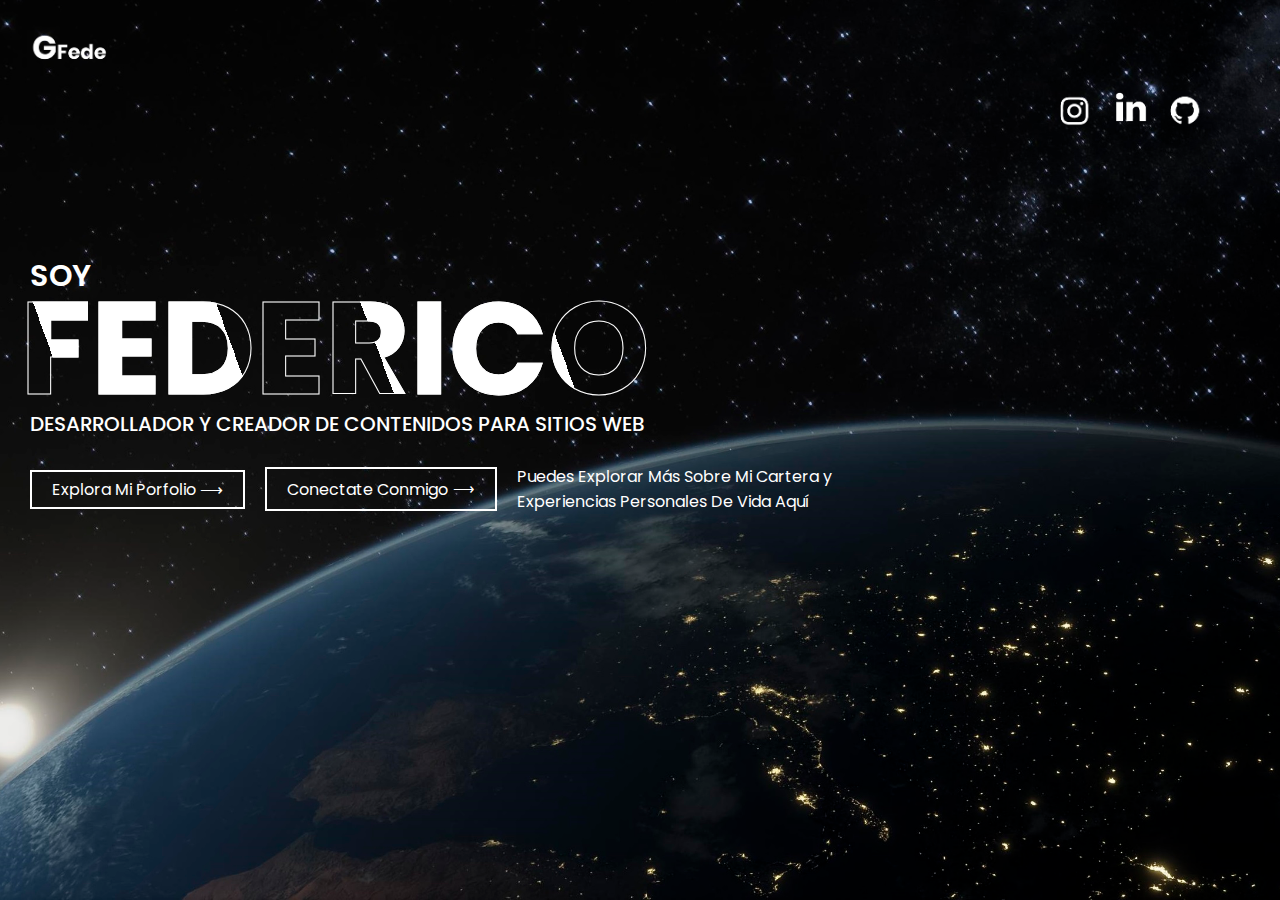
==== index.html @ 3f2966f8 "subida a github" ====
<!DOCTYPE html>
<html lang="en">

<head>
    <meta charset="UTF-8">
    <meta http-equiv="X-UA-Compatible" content="IE=edge">
    <meta name="viewport" content="width=device-width, initial-scale=1.0">
    <link rel="stylesheet" href="style.css">
    <title>Porfolio</title>
</head>

<body>

    <header>
        <nav>
            <div class="div-logo">
              <a href="index.html">  <img src="imagen/Logo Fede 4@3x.png" alt="" class="logo"></a>
            </div>

        </nav>
    </header>

    <div class="textos">
        <p> SOY </p>
        <h1>FEDERICO</h1>
        <h3>DESARROLLADOR Y CREADOR DE CONTENIDOS PARA SITIOS WEB </h3>
    </div>

    <div class="row">

        <a href="inicio.html">Explora Mi Porfolio &#x27F6;</a>
        <a href="contacto.html">Conectate Conmigo <span class="span">&#x27F6;</span> </a>
        <span>Puedes Explorar Más Sobre Mi Cartera y <br> Experiencias Personales De Vida Aquí</span>

    </div>

    <div class="social-icons">

        <a href=""> <img src="imagen//instagram.png" alt="" class="instagram"></a>
        <a href=""> <img src="imagen/linkedin.png" alt="" class="linkedin"></a>
        <a href=""> <img src="imagen/github.png" alt="" class="github"></a>
        
    </div>



</body>

</html>
---- style.css ----
@import url('https://fonts.googleapis.com/css2?family=Poppins:ital,wght@0,100;0,200;0,300;0,400;0,500;0,600;1,100;1,200;1,300;1,400;1,500&display=swap');
@import url('https://fonts.googleapis.com/css2?family=Barlow+Condensed:ital,wght@0,100;0,200;0,300;0,400;0,500;0,600;0,700;1,100;1,200;1,300;1,400;1,500;1,600&display=swap');

* {
    margin: 0;
    padding: 0;
    box-sizing: border-box;
    font-family: 'Poppins', sans-serif;
}

body {
    background-image: url(imagen/galaxy-night-panorama\ \(1\).jpg);
    height: 100vh;
    background-position: center;
    background-repeat: no-repeat;
    width: 100%;
    background-size: cover;
    font-family: 'Poppins', sans-serif;
}

body {
    overflow-y: scroll;
    scrollbar-width: thin;
    scrollbar-color: #09f5c6 #191919;
    /* funciona cuando abris el modal del proyecto */
}

body::-webkit-scrollbar {
    width: 5px;
}

body::-webkit-scrollbar-track-piece {
    background-color: #191919;
}

body::-webkit-scrollbar-thumb {
    height: 30px;
    background-color: #09f5c6;
}


nav {
    display: flex;
    justify-content: flex-start;
    width: 100%;

}


.logo {
    width: 100px;
    margin-left: 20px;

}

.textos {
    color: #fff;
    position: relative;
    bottom: 5%;
    margin-left: 30px;
    margin-top: 150px;
    margin-bottom: -30px;

}

p {
    font-size: 30px;
    font-weight: 600;
    margin-bottom: -30px;

}

h1 {
    font-size: 130px;
    line-height: 160px;
    margin-left: -10px;
    color: transparent;
    -webkit-text-stroke: 1px #fff;
    background: url(imagen/back.png);
    background-clip: text;
    background-position: 0 0;
    animation: back 20s linear infinite;

}

@keyframes back {
    100% {
        background-position: 2000px 0;
    }
}

h3 {
    font-size: 20px;
    font-weight: 500;
    margin-top: -20px;

}

.row {
    display: flex;
    align-items: center;
    flex-wrap: wrap;
    margin-top: 10px;
    margin-left: 30px;
    color: #fff;

}

.row a {
    color: #fff;
    text-decoration: none;
    padding: 5px 20px;
    margin-right: 20px;
    border: 2px solid #fff;
    display: flex;
    align-items: center;
}

.span {
    font-size: 15px;
    line-height: 30px;
    margin-left: 5px;
}

.social-icons {
    position: absolute;
    right: 5%;
    bottom: 85%;
    display: flex;
    justify-content: center;
    color: #fff;
}

.instagram {
    width: 60px;
}

.linkedin {
    width: 50px;
    margin-top: 3px;
}

.github {
    width: 60px;
}



/*--------------------------INICIO------------------------------*/

.fondo-inicio {
    background-image: url(imagen/fondo-inicio.jpg);
    height: 100vh;
    background-position: center;
    background-repeat: repeat;
    width: 100%;
    background-size: cover;
    font-family: 'Barlow Condensed', sans-serif;
    overflow-y: scroll;
    scrollbar-width: thin;
}

/*------------NAVEGACION -------------*/


nav .menu .lista {
    margin: 1em;
}

nav .menu .lista a:hover {
    text-decoration: line-through;
    color: #09f5c6;
}

nav .menu .lista .activo {
    text-decoration: line-through;
    color: #09f5c6;
}

nav .logo:hover {
    color: #09f5c6;
}

.sobremi {
    width: 100%;
    height: 400px;
    display: flex;
    justify-content: center;
}

/*-----------PERFIL------------------*/

.fotoperfil {
    border: solid 2px white;
    width: 400px;
    height: 400px;
    border-radius: 200px;
    background-size: cover;

}

.contenedor-descripcion {
    width: 100%;
    display: flex;
    justify-content: center;
    color: #fff;
}

.nombre {
    position: relative;
    margin-top: 20px;
    font-size: 40px;
    font-weight: 600;
    font-family: 'Barlow Condensed', sans-serif;
}

.div-descripcion {
    margin-top: 50px;
    width: 70%;
    margin-left: 15%;
    color: #fff;
    display: flex;
    justify-content: center;
}

.descripcion {
    margin-top: 20px;
    margin-left: 20px;
    font-size: 20px;
    font-weight: 300;
    font-family: 'Barlow Condensed', sans-serif;
}

/*------------FOOTER----------------*/

.Redes {
    display: flex;
    justify-content: center;
    width: 100%;
    margin-top: 300px;
    cursor: pointer;
    position: sticky;
}

.created {
    display: flex;
    justify-content: center;
    margin-top: 20px;
    position: relative;
}

.creado {
    color: #09f5c6;
    font-size: 12px;
    font-weight: 300;
    margin-bottom: 25px;
}

/*-------------------ANIMACION----------------*/

.container1 {
    position: relative;
    width: 88%;
    margin-top: -370px;
    padding: 20px 40px;
    border-radius: 4px;
    box-sizing: border-box;

}

.Loading1 {
    position: relative;
    display: inline-block;
    width: 20%;
    height: 8px;
    background: #444444;
    border-radius: 4px;
    overflow: hidden;
    margin-left: 182px;
}

.Loading1:after {
    content: '';
    position: absolute;
    left: 0;
    width: 0;
    height: 100%;
    border-radius: 4px;
    animation: load 8s forwards;
}

@keyframes load {

    0% {
        width: 0;
        background: #09f5c6;
    }


    100% {
        width: 100%;
        background: #09f5c6;
    }
}



/*-------------------ANIMACION 2----------------*/

.container2 {
    position: relative;
    width: 88%;
    margin-top: -32px;
    padding: 20px 40px;
    border-radius: 4px;
    box-sizing: border-box;

}

.Loading2 {
    position: relative;
    display: inline-block;
    width: 20%;
    height: 8px;
    background: #444444;
    border-radius: 4px;
    overflow: hidden;
    margin-left: 182px;
}

.Loading2:after {
    content: '';
    position: absolute;
    left: 0;
    width: 0;
    height: 100%;
    border-radius: 4px;
    animation: load 8s forwards;
}



/*-------------------ANIMACION 3----------------*/

.container3 {
    position: relative;
    width: 88%;
    margin-top: -35px;
    padding: 20px 40px;
    border-radius: 4px;
    box-sizing: border-box;

}

.Loading3 {
    position: relative;
    display: inline-block;
    width: 20%;
    height: 8px;
    background: #444444;
    border-radius: 4px;
    overflow: hidden;
    margin-left: 182px;
}

.Loading3:after {
    content: '';
    position: absolute;
    left: 0;
    width: 0;
    height: 100%;
    border-radius: 4px;
    animation: load 8s forwards;
}




/*-------------------ANIMACION 4----------------*/



/*-------------------ANIMACION 5----------------*/

.container5 {
    position: relative;
    width: 88%;
    margin-top: -30px;
    padding: 20px 40px;
    border-radius: 4px;
    box-sizing: border-box;

}

.Loading5 {
    position: relative;
    display: inline-block;
    width: 20%;
    height: 8px;
    background: #444444;
    border-radius: 4px;
    overflow: hidden;
    margin-left: 182px;
}

.Loading5:after {
    content: '';
    position: absolute;
    left: 0;
    width: 0;
    height: 100%;
    border-radius: 4px;
    animation: load 8s forwards;
}



/*-------------------ANIMACION 6----------------*/

.container6 {
    position: relative;
    width: 88%;
    margin-top: -32px;
    padding: 20px 40px;
    border-radius: 4px;
    box-sizing: border-box;

}

.Loading6 {
    position: relative;
    display: inline-block;
    width: 20%;
    height: 8px;
    background: #444444;
    border-radius: 4px;
    overflow: hidden;
    margin-left: 182px;
}

.Loading6:after {
    content: '';
    position: absolute;
    left: 0;
    width: 0;
    height: 100%;
    border-radius: 4px;
    animation: load 8s forwards;
}


/*-------------------ANIMACION 7----------------*/

.container7 {
    position: relative;
    width: 88%;
    margin-top: -32px;
    padding: 20px 40px;
    border-radius: 4px;
    box-sizing: border-box;

}

.Loading7 {
    position: relative;
    display: inline-block;
    width: 20%;
    height: 8px;
    background: #444444;
    border-radius: 4px;
    overflow: hidden;
    margin-left: 182px;
}

.Loading7:after {
    content: '';
    position: absolute;
    left: 0;
    width: 0;
    height: 100%;
    border-radius: 4px;
    animation: loade 3s forwards;
}

@keyframes loade {

    0% {
        width: 0;
        background: #09f5c6;
    }


    100% {
        width: 20%;
        background: #09f5c6;
    }
}


/*-------------------ANIMACION 8----------------*/

.container8 {
    position: relative;
    width: 88%;
    margin-top: -32px;
    padding: 20px 40px;
    border-radius: 4px;
    box-sizing: border-box;

}

.Loading8 {
    position: relative;
    display: inline-block;
    width: 20%;
    height: 8px;
    background: #444444;
    border-radius: 4px;
    overflow: hidden;
    margin-left: 182px;
}

.Loading8:after {
    content: '';
    position: absolute;
    left: 0;
    width: 0;
    height: 100%;
    border-radius: 4px;
    animation: loada 8s forwards;
}

@keyframes loada {

    0% {
        width: 0;
        background: #09f5c6;
    }


    100% {
        width: 2%;
        background: #09f5c6;
    }
}


/*-------------------ANIMACION 9----------------*/

.container9 {
    position: relative;
    width: 88%;
    margin-top: -32px;
    padding: 20px 40px;
    border-radius: 4px;
    box-sizing: border-box;

}

.Loading9 {
    position: relative;
    display: inline-block;
    width: 20%;
    height: 8px;
    background: #444444;
    border-radius: 4px;
    overflow: hidden;
    margin-left: 182px;
}

.Loading9:after {
    content: '';
    position: absolute;
    left: 0;
    width: 0;
    height: 100%;
    border-radius: 4px;
    animation: loadx 8s forwards;

    
}


@keyframes loadx {

    0% {
        width: 0;
        background: #09f5c6;
    }


    100% {
        width: 80%;
        background: #09f5c6;
    }
}

/*-------------------ANIMACION 10----------------*/

.container10 {
    position: relative;
    width: 88%;
    margin-top: -32px;
    padding: 20px 40px;
    border-radius: 4px;
    box-sizing: border-box;

}

.Loading10 {
    position: relative;
    display: inline-block;
    width: 20%;
    height: 8px;
    background: #444444;
    border-radius: 4px;
    overflow: hidden;
    margin-left: 182px;
}

.Loading10:after {
    content: '';
    position: absolute;
    left: 0;
    width: 0;
    height: 100%;
    border-radius: 4px;
    animation: load 8s forwards;
}



/*-------------------ANIMACION 4----------------*/

.container4 {
    position: relative;
    width: 88%;
    margin-top: -30px;
    padding: 20px 40px;
    border-radius: 4px;
    box-sizing: border-box;

}

.Loading4 {
    position: relative;
    display: inline-block;
    width: 20%;
    height: 8px;
    background: #444444;
    border-radius: 4px;
    overflow: hidden;
    margin-left: 182px;
}

.Loading4:after {
    content: '';
    position: absolute;
    left: 0;
    width: 0;
    height: 100%;
    border-radius: 4px;
    animation: load 8s forwards;
}


/*-------------------ANIMACION 12----------------*/


.container12 {
    position: relative;
    width: 88%;
    margin-top: -32px;
    padding: 20px 40px;
    border-radius: 4px;
    box-sizing: border-box;

}

.Loading12 {
    position: relative;
    display: inline-block;
    width: 20%;
    height: 8px;
    background: #444444;
    border-radius: 4px;
    overflow: hidden;
    margin-left: 182px;
}

.Loading12:after {
    content: '';
    position: absolute;
    left: 0;
    width: 0;
    height: 100%;
    border-radius: 4px;
    animation: loadu 5s forwards;
}

@keyframes loadu {

    0% {
        width: 0;
        background: #09f5c6;
    }


    100% {
        width: 70%;
        background: #09f5c6;
    }
}



.animacion{
    margin-left: 50px;
}

/*-----------------LOGO-------------*/


.logo-curriculum1 {
    position: relative;
    margin-left: 100px;


}

.logo-curriculum {
    width: 120px;
}

/*-------TEXTOS TITULOS-----------*/

.div-educacion {
    margin-left: 150px;
}

.educacion {
    color: #09f5c6;
    font-family: 'Barlow Condensed', sans-serif;
    font-size: 30px;
    font-weight: 800;
}

.secundaria {
    color: #fff;
    font-family: 'Barlow Condensed', sans-serif;
    font-size: 20px;
    font-weight: 600;
}

.escuela {
    color: #fff;
    font-family: 'Barlow Condensed', sans-serif;
    font-size: 16px;
    font-weight: 300;
    line-height: 30px;
}

/*--------------------CURSOS--------------------*/

.div-cursos {
    margin-left: 150px;
    margin-top: 80px;
}

.cursos {
    color: #fff;
    font-family: 'Barlow Condensed', sans-serif;
    font-size: 22px;
    font-weight: 600;
}

.cursos2 {
    color: #09f5c6;
    font-family: 'Barlow Condensed', sans-serif;
    font-size: 20px;
    font-weight: 500;
}

.tipo-cursos {
    color: #fff;
    font-family: 'Barlow Condensed', sans-serif;
    font-size: 18px;
    font-weight: 400;
    line-height: 30px;
}

.tipo-cursos2 {
    color: #fff;
    font-family: 'Barlow Condensed', sans-serif;
    font-size: 16px;
    font-weight: 200;
    line-height: 30px;

}

li {
    font-family: 'Barlow Condensed', sans-serif;
    margin-left: -10px;
}

/*----------------------CURSOS 2-------------------*/

.div-cursos2{
    margin-left: 700px;
    margin-top: -180px;
}

/*-----------UNIVERSIDAD--------------*/

.div-universidad {
    margin-right: 0px;
    margin-top: -450px;
}

.universidad {
    color: #09f5c6;
    font-family: 'Barlow Condensed', sans-serif;
    font-size: 30px;
    font-weight: 800;
}

.carreras {
    color: #fff;
    font-family: 'Barlow Condensed', sans-serif;
    font-size: 20px;
    font-weight: 600;

}

.div-carreras {
    margin-right: 0px;
    margin-top: -3px;
    
}
    .titulo-carrera{
    margin-right: 0px;
    margin-top: -3px;
    
    }

.carrera{
    color: #fff;
    font-family: 'Barlow Condensed', sans-serif;
    font-size: 16px;
    font-weight: 300;
    line-height: 30px;
}
    .uni{
        margin-left: 700px;
        margin-right: 0px;
        margin-top: 45px ;
        
    }

    /*-----------------IDIOMA-------------------------*/

    .idiomas{
        width: 200px;
        margin-left: 700px;
        margin-top: 400px;
       
    }

    .idioma{
        color: #09f5c6;
        font-family: 'Barlow Condensed', sans-serif;
        font-size: 25px;
        font-weight: 600;

    }
    .div-idioma{
        margin-top:0px;
    }
    .español{
        color: #fff;
        font-family: 'Barlow Condensed', sans-serif;
        font-size: 16px;
        font-weight: 400;
        line-height: 30px;
        
    }
    .ingles{
        color: #fff;
        font-family: 'Barlow Condensed', sans-serif;
        font-size: 16px;
        font-weight: 400;
        line-height: 30px;
    }

    /*------------------SKILSS-----------------------*/

    .skills{
        margin-top: -120px;
        margin-left: 150px;
        
    }

.skill{
    color: #09f5c6;
    font-family: 'Barlow Condensed', sans-serif;
    font-size: 30px;
    font-weight: 600;
    margin-bottom: 10px;
}



h5{
    color: #fff;
        font-family: 'Barlow Condensed', sans-serif;
        font-size: 16px;
        font-weight: 400;
        line-height: 30px;
       
}


/*------------------------PROYECTOS---------------------*/

.d-block{
    margin-left: 25%;
    margin-bottom: 100px;
}
.d-md-block{
    text-shadow:black 2px 2px ;
}

.carousel-inner{
    margin-top: 100px;
}
    

/*-------------------CONTACTO------------------*/
.contactoFormulario {
  border-radius: 20px;
  width: 65%;
  height: auto;
  margin: 80px 0 0 0;
}
.contactoFormulario .formulario input[type=text] {
    background-color: transparent;
    border: none;
    border-radius: 10px;
    width: 70%;
    padding: 8px;
    font-size: 22px;
    border:2px solid #fff;
    margin-bottom: 10px;
    font-family: 'Barlow Condensed', sans-serif;
    font-weight: 600 ;
    margin-left: 150px;
    
}
.contactoFormulario .formulario input[type=email] {
  background-color: transparent;
  border: none;
  border-radius: 10px;
  width: 70%;
  padding: 8px;
  font-size: 22px;
  border:2px solid #fff;
  margin-bottom: 40px;
  font-family: 'Barlow Condensed', sans-serif;
  font-weight: 600 ;
  margin-left: 150px;

  
}
.contactoFormulario .formulario textarea {
  resize: none;
  width: 70%;
  background-color: transparent;
  border:2px solid #fff;
  margin-bottom: 10px;
  font-family: 'Barlow Condensed', sans-serif;
  font-weight: 600 ;
  margin-left: 150px;
  font-size: 22px;
  height: 250px;
}
.contactoFormulario .formulario button {
  color: #ffffff;
  font-size: 20px;
  font-weight: bold;
  background-color: #09f5c6;
  border: none;
  border-radius: 20px;
  padding: 10px;
  cursor: pointer;
  width: 150px;
  height: 50px;
}

.contactoFormulario .formulario .ajusteButton {
  padding: 0;
  margin: 0;
}


input{
    color: white;
  }
  textarea {
    color: #fff;
  }

  button{
    border: #fff 1px solid;
    text-shadow: #191919 1px 1px;
  }

  button:hover{
    animation: boton 1.5s forwards;
}

@keyframes boton {

    10% {
        font-size: 16px;
        background: transparent;  
    }
    50% {
        font-size: 25px;
        background: #09f5c6;
       
    }
}
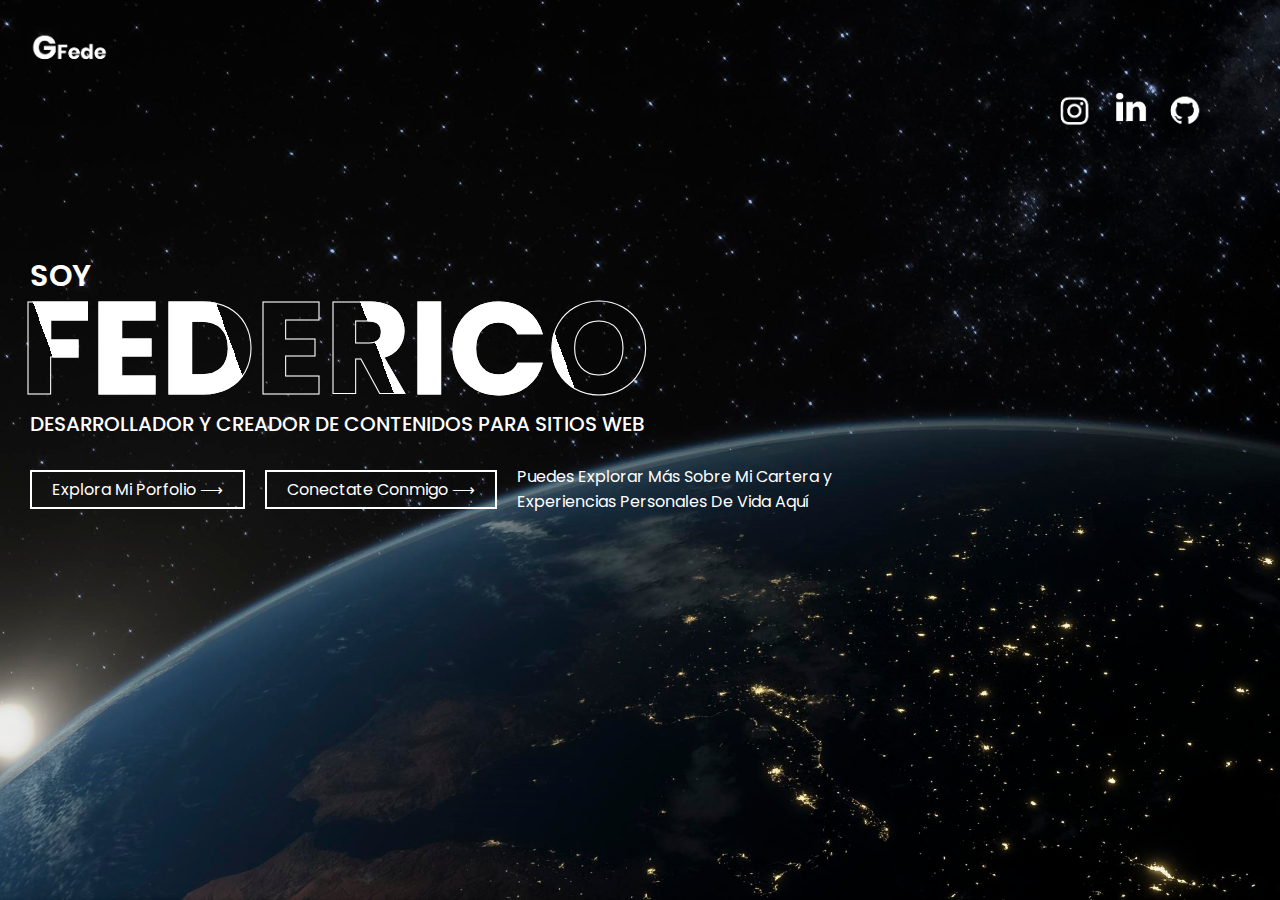
==== commit 2d9da9bf: "responsive" ====
--- a/index.html
+++ b/index.html
@@ -29,7 +29,7 @@
     <div class="row">
 
         <a href="inicio.html">Explora Mi Porfolio &#x27F6;</a>
-        <a href="contacto.html">Conectate Conmigo <span class="span">&#x27F6;</span> </a>
+        <a href="contacto.html" >Conectate Conmigo &#x27F6; </a>
         <span>Puedes Explorar Más Sobre Mi Cartera y <br> Experiencias Personales De Vida Aquí</span>
 
     </div>
--- a/style.css
+++ b/style.css
@@ -77,7 +77,7 @@
     color: transparent;
     -webkit-text-stroke: 1px #fff;
     background: url(imagen/back.png);
-    background-clip: text;
+    -webkit-background-clip: text;
     background-position: 0 0;
     animation: back 20s linear infinite;
 
@@ -221,6 +221,7 @@
     color: #fff;
     display: flex;
     justify-content: center;
+
 }
 
 .descripcion {
@@ -237,7 +238,16 @@
     display: flex;
     justify-content: center;
     width: 100%;
-    margin-top: 300px;
+    margin-top: 500px;
+    cursor: pointer;
+    position: sticky;
+}
+
+.Redes1 {
+    display: flex;
+    justify-content: center;
+    width: 100%;
+    margin-top: 200px;
     cursor: pointer;
     position: sticky;
 }
@@ -577,7 +587,7 @@
     border-radius: 4px;
     animation: loadx 8s forwards;
 
-    
+
 }
 
 
@@ -714,7 +724,7 @@
 
 
 
-.animacion{
+.animacion {
     margin-left: 50px;
 }
 
@@ -805,7 +815,7 @@
 
 /*----------------------CURSOS 2-------------------*/
 
-.div-cursos2{
+.div-cursos2 {
     margin-left: 700px;
     margin-top: -180px;
 }
@@ -835,72 +845,77 @@
 .div-carreras {
     margin-right: 0px;
     margin-top: -3px;
-    
-}
-    .titulo-carrera{
+
+}
+
+.titulo-carrera {
     margin-right: 0px;
     margin-top: -3px;
-    
-    }
-
-.carrera{
+
+}
+
+.carrera {
     color: #fff;
     font-family: 'Barlow Condensed', sans-serif;
     font-size: 16px;
     font-weight: 300;
     line-height: 30px;
 }
-    .uni{
-        margin-left: 700px;
-        margin-right: 0px;
-        margin-top: 45px ;
-        
-    }
-
-    /*-----------------IDIOMA-------------------------*/
-
-    .idiomas{
-        width: 200px;
-        margin-left: 700px;
-        margin-top: 400px;
-       
-    }
-
-    .idioma{
-        color: #09f5c6;
-        font-family: 'Barlow Condensed', sans-serif;
-        font-size: 25px;
-        font-weight: 600;
-
-    }
-    .div-idioma{
-        margin-top:0px;
-    }
-    .español{
-        color: #fff;
-        font-family: 'Barlow Condensed', sans-serif;
-        font-size: 16px;
-        font-weight: 400;
-        line-height: 30px;
-        
-    }
-    .ingles{
-        color: #fff;
-        font-family: 'Barlow Condensed', sans-serif;
-        font-size: 16px;
-        font-weight: 400;
-        line-height: 30px;
-    }
-
-    /*------------------SKILSS-----------------------*/
-
-    .skills{
-        margin-top: -120px;
-        margin-left: 150px;
-        
-    }
-
-.skill{
+
+.uni {
+    margin-left: 700px;
+    margin-right: 0px;
+    margin-top: 45px;
+
+}
+
+/*-----------------IDIOMA-------------------------*/
+
+.idiomas {
+    width: 200px;
+    margin-left: 700px;
+    margin-top: 400px;
+
+}
+
+.idioma {
+    color: #09f5c6;
+    font-family: 'Barlow Condensed', sans-serif;
+    font-size: 25px;
+    font-weight: 600;
+
+}
+
+.div-idioma {
+    margin-top: 0px;
+}
+
+.español {
+    color: #fff;
+    font-family: 'Barlow Condensed', sans-serif;
+    font-size: 16px;
+    font-weight: 400;
+    line-height: 30px;
+
+}
+
+.ingles {
+    color: #fff;
+    font-family: 'Barlow Condensed', sans-serif;
+    font-size: 16px;
+    font-weight: 400;
+    line-height: 30px;
+}
+
+/*------------------SKILSS-----------------------*/
+
+.skills {
+    margin-top: -120px;
+    margin-left: 150px;
+
+}
+
+.skill {
     color: #09f5c6;
     font-family: 'Barlow Condensed', sans-serif;
     font-size: 30px;
@@ -910,38 +925,40 @@
 
 
 
-h5{
-    color: #fff;
-        font-family: 'Barlow Condensed', sans-serif;
-        font-size: 16px;
-        font-weight: 400;
-        line-height: 30px;
-       
+h5 {
+    color: #fff;
+    font-family: 'Barlow Condensed', sans-serif;
+    font-size: 16px;
+    font-weight: 400;
+    line-height: 30px;
+
 }
 
 
 /*------------------------PROYECTOS---------------------*/
 
-.d-block{
+.d-block {
     margin-left: 25%;
     margin-bottom: 100px;
 }
-.d-md-block{
-    text-shadow:black 2px 2px ;
-}
-
-.carousel-inner{
+
+.d-md-block {
+    text-shadow: black 2px 2px;
+}
+
+.carousel-inner {
     margin-top: 100px;
 }
-    
+
 
 /*-------------------CONTACTO------------------*/
 .contactoFormulario {
-  border-radius: 20px;
-  width: 65%;
-  height: auto;
-  margin: 80px 0 0 0;
-}
+    border-radius: 20px;
+    width: 65%;
+    height: auto;
+    margin: 80px 0 0 0;
+}
+
 .contactoFormulario .formulario input[type=text] {
     background-color: transparent;
     border: none;
@@ -949,72 +966,76 @@
     width: 70%;
     padding: 8px;
     font-size: 22px;
-    border:2px solid #fff;
+    border: 2px solid #fff;
     margin-bottom: 10px;
     font-family: 'Barlow Condensed', sans-serif;
-    font-weight: 600 ;
+    font-weight: 600;
     margin-left: 150px;
-    
-}
+
+}
+
 .contactoFormulario .formulario input[type=email] {
-  background-color: transparent;
-  border: none;
-  border-radius: 10px;
-  width: 70%;
-  padding: 8px;
-  font-size: 22px;
-  border:2px solid #fff;
-  margin-bottom: 40px;
-  font-family: 'Barlow Condensed', sans-serif;
-  font-weight: 600 ;
-  margin-left: 150px;
-
-  
-}
+    background-color: transparent;
+    border: none;
+    border-radius: 10px;
+    width: 70%;
+    padding: 8px;
+    font-size: 22px;
+    border: 2px solid #fff;
+    margin-bottom: 40px;
+    font-family: 'Barlow Condensed', sans-serif;
+    font-weight: 600;
+    margin-left: 150px;
+
+
+}
+
 .contactoFormulario .formulario textarea {
-  resize: none;
-  width: 70%;
-  background-color: transparent;
-  border:2px solid #fff;
-  margin-bottom: 10px;
-  font-family: 'Barlow Condensed', sans-serif;
-  font-weight: 600 ;
-  margin-left: 150px;
-  font-size: 22px;
-  height: 250px;
-}
+    resize: none;
+    width: 70%;
+    background-color: transparent;
+    border: 2px solid #fff;
+    margin-bottom: 10px;
+    font-family: 'Barlow Condensed', sans-serif;
+    font-weight: 600;
+    margin-left: 150px;
+    font-size: 22px;
+    height: 250px;
+}
+
 .contactoFormulario .formulario button {
-  color: #ffffff;
-  font-size: 20px;
-  font-weight: bold;
-  background-color: #09f5c6;
-  border: none;
-  border-radius: 20px;
-  padding: 10px;
-  cursor: pointer;
-  width: 150px;
-  height: 50px;
+    color: #ffffff;
+    font-size: 20px;
+    font-weight: bold;
+    background-color: #09f5c6;
+    border: none;
+    border-radius: 20px;
+    padding: 10px;
+    cursor: pointer;
+    width: 150px;
+    height: 50px;
 }
 
 .contactoFormulario .formulario .ajusteButton {
-  padding: 0;
-  margin: 0;
-}
-
-
-input{
+    padding: 0;
+    margin: 0;
+}
+
+
+input {
     color: white;
-  }
-  textarea {
-    color: #fff;
-  }
-
-  button{
+}
+
+textarea {
+    color: #fff;
+}
+
+button {
     border: #fff 1px solid;
     text-shadow: #191919 1px 1px;
-  }
-
-  button:hover{
+}
+
+button:hover {
     animation: boton 1.5s forwards;
 }
 
@@ -1022,11 +1043,222 @@
 
     10% {
         font-size: 16px;
-        background: transparent;  
-    }
+        background: transparent;
+    }
+
     50% {
         font-size: 25px;
         background: #09f5c6;
-       
-    }
+
+    }
+}
+
+
+
+/*--------------MediaQuery  TABLET INDEX-------------------*/
+
+@media only screen and (min-width:451px)and (max-width:960px) {
+
+    body {
+        background-image: url(imagen/galaxy-night-panorama\ \(1\).jpg);
+        height: 100vh;
+        background-position: center;
+        background-repeat: repeat;
+        width: 100%;
+        background-size: cover;
+        font-family: 'Barlow Condensed', sans-serif;
+        overflow-y: scroll;
+        scrollbar-width: thin;
+    }
+
+    p {
+        font-size: 16px;
+
+
+    }
+
+    h1 {
+        font-size: 80px;
+
+    }
+
+    h3 {
+        font-size: 16px;
+
+
+    }
+
+    .instagram {
+        width: 50px;
+    }
+
+    .linkedin {
+        width: 40px;
+    }
+
+    .github {
+        width: 50px;
+    }
+
+    span {
+        font-size: 12px;
+        margin-top: 10px;
+    }
+}
+
+/*--------------MediaQuery  TABLET INICIO-------------------*/
+
+@media only screen and (min-width:451px)and (max-width:960px) {
+
+
+    .fotoperfil {
+        width: 300px;
+        height: 300px;
+    }
+
+    .nombre {
+
+        margin-top: -60px;
+        font-size: 28px;
+    }
+
+    .descripcion {
+        margin-top: -30px;
+        margin-left: 20px;
+        font-size: 16px;
+        font-weight: 300;
+        font-family: 'Barlow Condensed', sans-serif;
+    }
+
+}
+
+/*--------------MediaQuery  TABLET CURRICULUM-------------------*/
+
+@media only screen and (min-width:451px)and (max-width:960px) {
+
+    .logo-curriculum1 {
+        margin-left: 50px;
+
+
+    }
+
+    .logo-curriculum {
+        width: 80px;
+    }
+
+    /*-------TEXTOS TITULOS-----------*/
+
+    .div-educacion {
+        margin-left: 100px;
+    }
+
+    .educacion {
+        font-size: 25px;
+    }
+
+    .secundaria {
+        font-size: 16px;
+    }
+
+    .escuela {
+        font-size: 14px;
+    }
+
+    /*--------------------CURSOS--------------------*/
+
+    .div-cursos {
+        margin-left: 100px;
+    }
+
+    .cursos {
+        font-size: 20px;
+    }
+
+    .cursos2 {
+        font-size: 18px;
+    }
+
+    .tipo-cursos {
+        font-size: 16px;
+    }
+
+    .tipo-cursos2 {
+        font-size: 14px;
+    }
+
+
+    /*----------------------CURSOS 2-------------------*/
+
+    .div-cursos2 {
+        margin-left: 400px;
+        margin-top: -180px;
+    }
+
+    /*-----------UNIVERSIDAD--------------*/
+
+    .universidad {
+        font-size: 25px;
+
+    }
+
+    .carreras {
+        font-size: 16px;
+    }
+
+
+    .carrera {
+        font-size: 14px;
+
+    }
+
+    .uni {
+        margin-left: 400px;
+        margin-right: -150px;
+        margin-top: 60px;
+
+    }
+
+    /*-----------------IDIOMA-------------------------*/
+
+    .idiomas {
+        margin-left: 400px;
+    }
+
+    .idioma {
+        font-size: 20px;
+    }
+
+    .español {
+        font-size: 14px;
+    }
+
+    .ingles {
+        font-size: 14px;
+    }
+
+    /*------------------SKILSS-----------------------*/
+
+    .skills {
+        margin-top: -150px;
+        margin-left: 100px;
+
+    }
+
+    .skill {
+
+        font-size: 25px;
+
+    }
+
+    h5 {
+
+        font-size: 14px;
+
+
+    }
+
+    .animacion {
+        margin-left: 0px;
+    }
+    
 }